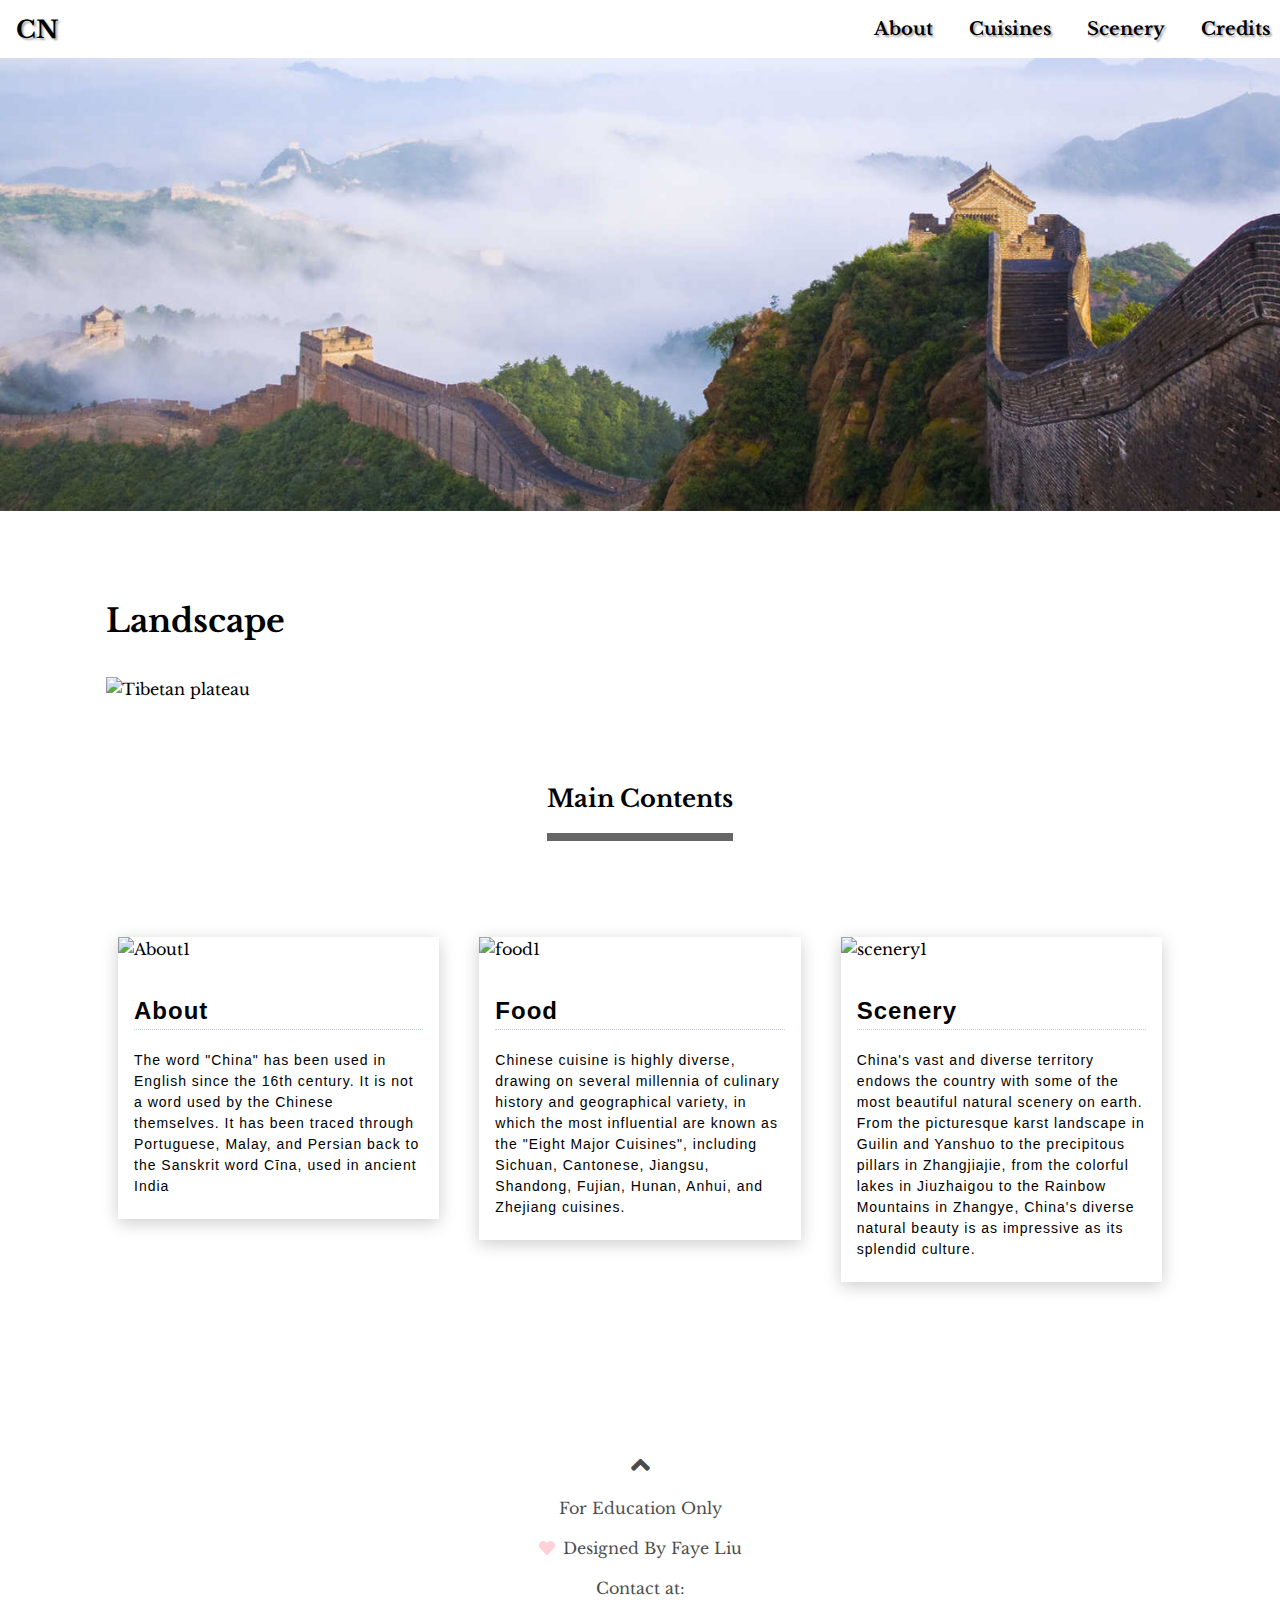
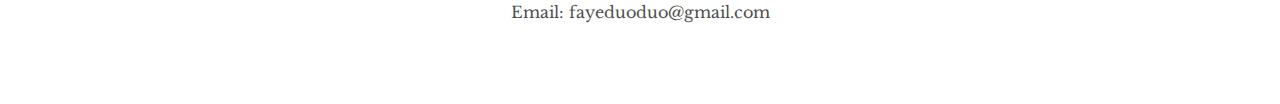
==== index.html @ 393c64d4 "add" ====
<!DOCTYPE html>
<html lang="en" dir="ltr">

<head>
  <script async src="https://www.googletagmanager.com/gtag/js?id=UA-156750683-1"></script>
  <script>
    window.dataLayer = window.dataLayer || [];

    function gtag() {
      dataLayer.push(arguments);
    }
    gtag('js', new Date());

    gtag('config', 'UA-156750683-1');
  </script>
  <meta charset="utf-8">
  <meta name="viewport" content="width=device-width,initial-scale=1.0">
  <meta name="X-UA-Compatible" content="IE=edge">
  <link rel="stylesheet" href="./styles/normalize.css">
  <link rel="stylesheet" href="./styles/index.css">
  <link href="https://cdn.bootcss.com/font-awesome/5.11.2/css/all.min.css" rel="stylesheet">
  <link href="https://fonts.googleapis.com/css?family=Libre+Baskerville&display=swap" rel="stylesheet">
  <link rel="shortcut icon" href="./images/favicon.png">
  <title>China</title>
</head>

<body>
  <!-- navigation   -->
  <header>

    <div class="top-bar">
      <h1> <a href="./index.html">CN</a></h1>
      <button class="btn">
        <span class="icon">&#9776;</span>
      </button>
      <nav>
        <ul class="navi">
          <li> <a href="./about.html" target="_blank">About</a></li>
          <li> <a href="./food.html">Cuisines</a></li>
          <li> <a href="./scenery.html">Scenery</a></li>
          <li> <a href="./credits.html">Credits</a></li>
        </ul>
      </nav>
    </div>

    <div class="banner">
      <img src="./images/hero1.jpg" alt="China">
    </div>
  </header>



  <!-- -main content -->
  <main class="wrapper">

    <!-- sliders- -->

    <h1>Landscape</h1>

    <div class="slider-box">
      <img class="slider animate-fading" src="https://www.starexchange.eu/files/website/images/tibetp.jpg" width="1100px" height="500px" alt="Tibetan plateau">
      <img class="slider animate-fading" src="https://www.starexchange.eu/files/website/images/hainanp.jpg" style="display:none" width="1100px" height="500px" alt="Hainan">
      <img class="slider animate-fading" src="https://www.starexchange.eu/files/website/images/Taklamakanp.jpg" style="display: none" width="1100px" height="500px" alt="Taklamakan">
      <img class="slider animate-fading" src="https://www.starexchange.eu/files/website/images/guilinp.jpg" style="display:none" width="1100px" height="500px" alt="Guilin">
      <img class="slider animate-fading" src="https://www.starexchange.eu/files/website/images/Jiuzhaigoup.jpg" style="display:none" width="1100px" height="500px" alt="iuzhaigou">
    </div>



    <!-- content card -->
    <div class="intro">

      <div class="center-align">
        <h2 class="bottom-bar">Main Contents</h2>
      </div>

      <div class="row">


        <div class="col">
          <div class="card box1">
            <img src="https://www.chinadiscovery.com/assets/images/travel-guide/lijiang/lijiang-old-town/ljiang-old-town-768-1.jpg" width="300px" height="200px" alt="About1">
            <div class="card-content">
              <h2 class="textcontent">About</h2>
              <p class="text-content">The word "China" has been used in English since the 16th century. It is not a word used by the Chinese themselves. It has been traced through Portuguese, Malay, and Persian back to the Sanskrit word Cīna, used in
                ancient India</p>
            </div>
          </div>
        </div>

        <div class="col">
          <div class="card box2">
            <img src="https://wayofchina.com/wp-content/uploads/2018/01/yunnan_bridge_noodles.jpg" width="300px" height="200px" alt="food1">
            <div class="card-content">
              <h2 class="textcontent">Food</h2>
              <p class="text-content">Chinese cuisine is highly diverse, drawing on several millennia of culinary history and geographical variety, in which the most influential are known as the "Eight Major Cuisines", including Sichuan, Cantonese,
                Jiangsu, Shandong, Fujian, Hunan, Anhui, and Zhejiang cuisines.
              </p>
            </div>
          </div>
        </div>

        <div class="col">
          <div class="card box3">
            <img src="https://www.chinadiscovery.com/assets/images/travel-guide/lijiang/lijiang-old-town/ljiang-old-town-768-6.jpg" width="300px" height="200px" alt="scenery1">
            <div class="card-content">
              <h2 class="textcontent">Scenery</h2>
              <p class="text-content">China's vast and diverse territory endows the country with some of the most beautiful natural scenery on earth. From the picturesque karst landscape in Guilin and Yanshuo to the precipitous pillars in
                Zhangjiajie, from the colorful lakes in Jiuzhaigou to the Rainbow Mountains in Zhangye, China's diverse natural beauty is as impressive as its splendid culture.
              </p>
            </div>
          </div>
        </div>


      </div>
    </div>


  </main>


  <!-- -footer- -->
  <footer class="footer">
    <div class="container">
      <a href="#top"> <i class="fas fa-angle-up"></i></a>
      <p> For Education Only </p>
      <p class="textcontent-1"> <i class="fas fa-heart"></i>Designed By Faye Liu</p>
      <p> Contact at:<br>Email: fayeduoduo@gmail.com</p>
    </div>
  </footer>




  <script type="text/javascript" src="./JS/index.js">

  </script>

</body>

</html>
---- styles/index.css ----
@charset "utf-8";
*，*::after, *::before {
  -webkit-box-sizing: border-box;
  box-sizing: border-box;
}

html {
  font-family: 'Libre Baskerville', serif;
  font-size: 16px;
  line-height: 1.5;
}
img {
  max-width: 100%;
  height: auto;
}
body {
  background-color: #fff;
}
/* responsive img */
img {
  max-width: auto;

}



/* ----------navigator---------- */
/* .nav::before, .nav::after {
  content: "";
  clear: both;
  display: table;
} */
.top-bar {
  width: 100%;
  background-color: #fff;
  display: flex;
  flex-wrap: wrap;
  justify-content: space-between;
  align-items: center;
  padding: 8px;
  line-height: 1;
}
.top-bar h1 {
  font-size: 24px;
  margin: 8px;
  padding-top: 2px;
  text-shadow: 2px 2px 2px #aaa;
}
.top-bar h1 a {
  text-decoration: none;
  color: #000;
}
.btn {
  background: transparent;
  border: none;
  outline: none;
  cursor: pointer;
}
.icon {
  display: block;
  color: #000;
  font-weight: 900;
  font-size: 24px;
  margin-right: 8px;
  padding-right: 8px;
}

.top-bar nav {
  width: 100%;
  display: none;
}
.show .top-bar nav{
  display: block;
  line-height: 1.4;
  padding-left: 8px;
}
.top-bar li:hover {
  background-color: #ddd;
}

nav ul {
  padding: 0;
  margin: 0;
}
nav li {
  list-style-type: none;
}
nav li a {
  text-decoration: none;
  color: #000;
  font-size: 18px;
  display: block;
  text-shadow: 2px 2px 2px #aaa;
}



/* -------------main--------------- */
.wrapper {
  max-width: 1100px;
  margin: 80px auto;
}

.wrapper h1 {
  margin: 32px 16px;
}


/* ----sliders------*/
.slider-box {
  position: relative;
  padding: 0 16px;
}
.slider {
  position: relative;
}
.animate-fading {
  -webkit-animation: fading 10s infinite;
  animation: fading 10s infinite;
}
@-webkit-keyframes fading {
  0% {
    opacity: 0;
  }
  50% {
    opacity: 1;
  }
  100% {
    opacity: 0;
  }
}
@keyframes fading {
  0% {
    opacity: 0;
  }
  50% {
    opacity: 1;
  }
  100% {
    opacity: 0;
  }
}
/* --------sliders end---- */


/* ------content card------ */
.intro {
  padding: 0 8px;
}
.center-align {
  text-align: center;
}
.bottom-bar {
  padding: 16px 0;
  border-bottom: 8px solid #666;
  display: inline-block;
  margin-top: 64px;
  margin-bottom: 96px;
}
.col {
  width: 100%;
  padding-left: 10px;
  padding-bottom: 20px;
}

.card {
  margin-left: 10px;
  margin-right: 20px;
  -webkit-box-shadow: 0 4px 16px 0 rgba(0,0,0,0.2);
  box-shadow: 0 4px 16px 0 rgba(0,0,0,0.2);
}
.card img {
  width: auto;
}
.card-content {
   padding: 8px 16px;
   letter-spacing: 1px;
   color: #000;
   width: 90%;
   margin: 4px 0;
   box-shadow: none;
}
.textcontent {
  font-family: 'Titillium Web', sans-serif;
  border-bottom: 1px dotted lightblue;
}
.text-content {
  font-size: 14px;
  font-family: 'Titillium Web', sans-serif;
}
.card:hover {
  box-shadow: 0 4px 28px 0 rgb(0,0,0,0.3);
  cursor: pointer;
}



/* -------------footer----- -------*/
.footer {
  background: url(https://file.qingchenwang.com/pptbg/danya/2019-10-24/qcw_e00106046b5ed317d74a3f2a2ab4ff98.jpg);
  background-repeat: no-repeat;
  background-size: cover;
  text-decoration: none;
}
.footer .container .fa-angle-up {
  display: block;
  font-size: 30px;
}
.textcontent-1 .fa-heart {
  color: pink;
  font-weight: bold;
  padding-right: 8px;
}
.container {
  background-color: transparent;
  padding: 64px 0;
  text-align: center;
  opacity: 0.7;
}

.container a {
  color: black;
  font-size: 30px;
  text-decoration: none;
  text-shadow: 0 4px 8px 0 rgba(0,0,0,0.3);
}


/* responsive tool */
@media only screen and (min-width: 660px) {
  .row {
    display: flex;
  }
  .col {
    flex: 1;
  }
  .btn {
    display: none;
  }
  .top-bar {
    display: flex;
    flex: 1;
    flex-wrap: nowrap;
    justify-content: space-between;
  }
  .top-bar nav {
    display: block;
  }
  .top-bar nav ul {
    display: flex;
    justify-content: flex-end;
  }
  .top-bar nav ul li {
    text-decoration: none;
    color: #000;
    font-weight: 900;
    font-size: 18px;
    padding: 12px 18px;
    text-align: center;
    transition: 0.6s;
  }
  .top-bar nav li:hover a {
    color: #aaa;
    cursor: pointer;
  }
}
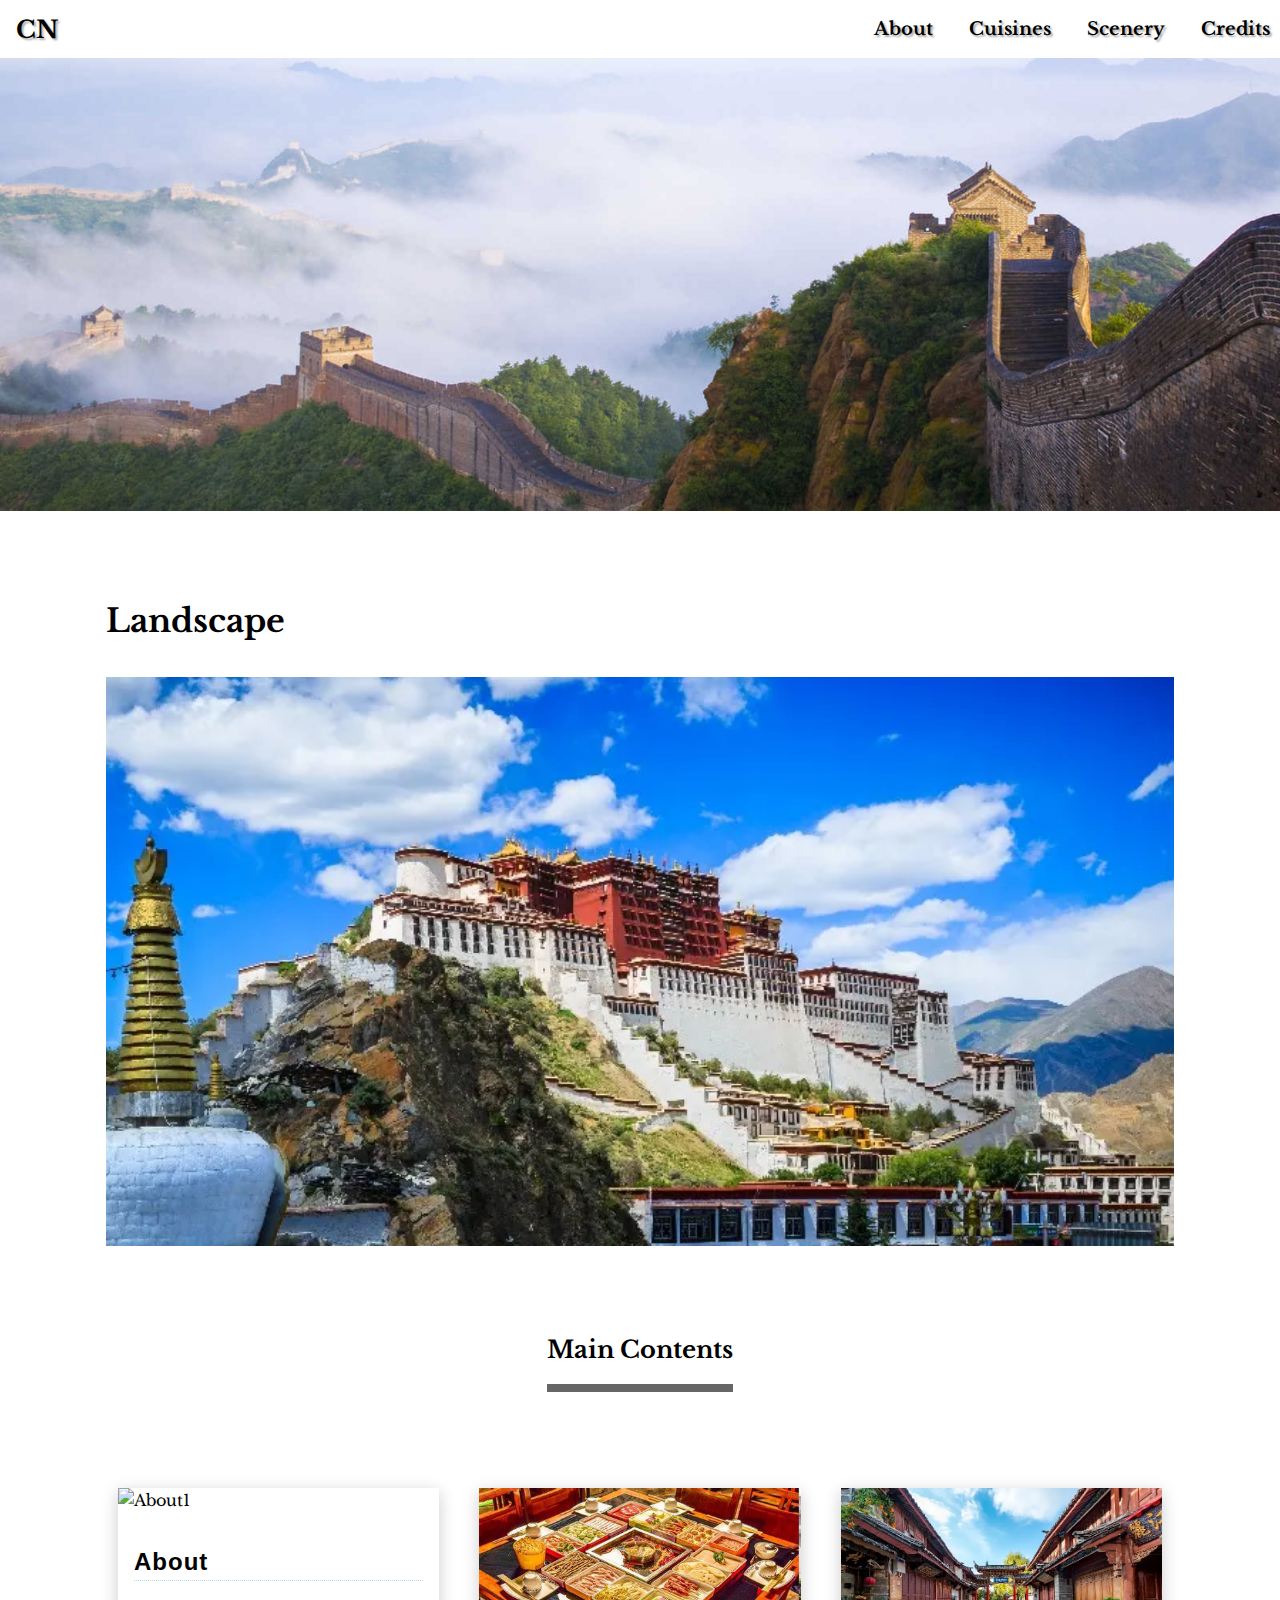
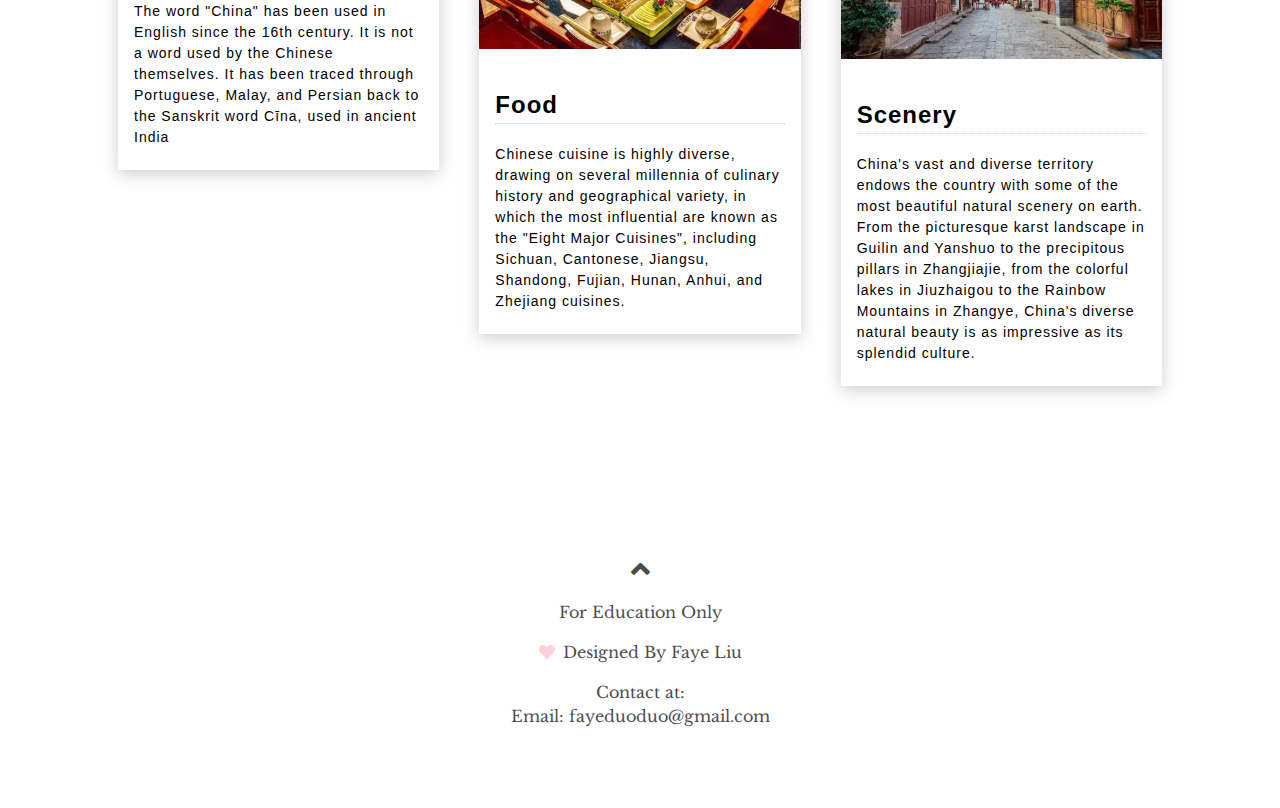
==== commit c7fc5f1c: "edit" ====
--- a/index.html
+++ b/index.html
@@ -58,11 +58,11 @@
     <h1>Landscape</h1>
 
     <div class="slider-box">
-      <img class="slider animate-fading" src="https://www.starexchange.eu/files/website/images/tibetp.jpg" width="1100px" height="500px" alt="Tibetan plateau">
-      <img class="slider animate-fading" src="https://www.starexchange.eu/files/website/images/hainanp.jpg" style="display:none" width="1100px" height="500px" alt="Hainan">
-      <img class="slider animate-fading" src="https://www.starexchange.eu/files/website/images/Taklamakanp.jpg" style="display: none" width="1100px" height="500px" alt="Taklamakan">
-      <img class="slider animate-fading" src="https://www.starexchange.eu/files/website/images/guilinp.jpg" style="display:none" width="1100px" height="500px" alt="Guilin">
-      <img class="slider animate-fading" src="https://www.starexchange.eu/files/website/images/Jiuzhaigoup.jpg" style="display:none" width="1100px" height="500px" alt="iuzhaigou">
+      <img class="slider animate-fading" src="./images/Tibet.jpg" width="1100px" height="500px" alt="Tibetan plateau">
+      <img class="slider animate-fading" src="./images/Lijiang.jpg" style="display:none" width="1100px" height="500px" alt="Lijing">
+      <img class="slider animate-fading" src="./images/yellow mountains.jpg" style="display: none" width="1100px" height="500px" alt="yellowmountain">
+      <img class="slider animate-fading" src="./images/zhangjiajie.jpg" style="display:none" width="1100px" height="500px" alt="zhangjiajie">
+      <img class="slider animate-fading" src="./images/hangzhou.jpg" style="display:none" width="1100px" height="500px" alt="hangzhou">
     </div>
 
 
@@ -90,7 +90,7 @@
 
         <div class="col">
           <div class="card box2">
-            <img src="https://wayofchina.com/wp-content/uploads/2018/01/yunnan_bridge_noodles.jpg" width="300px" height="200px" alt="food1">
+            <img src="/images/food.jpg" width="300px" height="400px" alt="food1">
             <div class="card-content">
               <h2 class="textcontent">Food</h2>
               <p class="text-content">Chinese cuisine is highly diverse, drawing on several millennia of culinary history and geographical variety, in which the most influential are known as the "Eight Major Cuisines", including Sichuan, Cantonese,
@@ -102,7 +102,7 @@
 
         <div class="col">
           <div class="card box3">
-            <img src="https://www.chinadiscovery.com/assets/images/travel-guide/lijiang/lijiang-old-town/ljiang-old-town-768-6.jpg" width="300px" height="200px" alt="scenery1">
+            <img src="./images/Lijiang ancient town.jpg" width="300px" height="200px" alt="scenery1">
             <div class="card-content">
               <h2 class="textcontent">Scenery</h2>
               <p class="text-content">China's vast and diverse territory endows the country with some of the most beautiful natural scenery on earth. From the picturesque karst landscape in Guilin and Yanshuo to the precipitous pillars in
